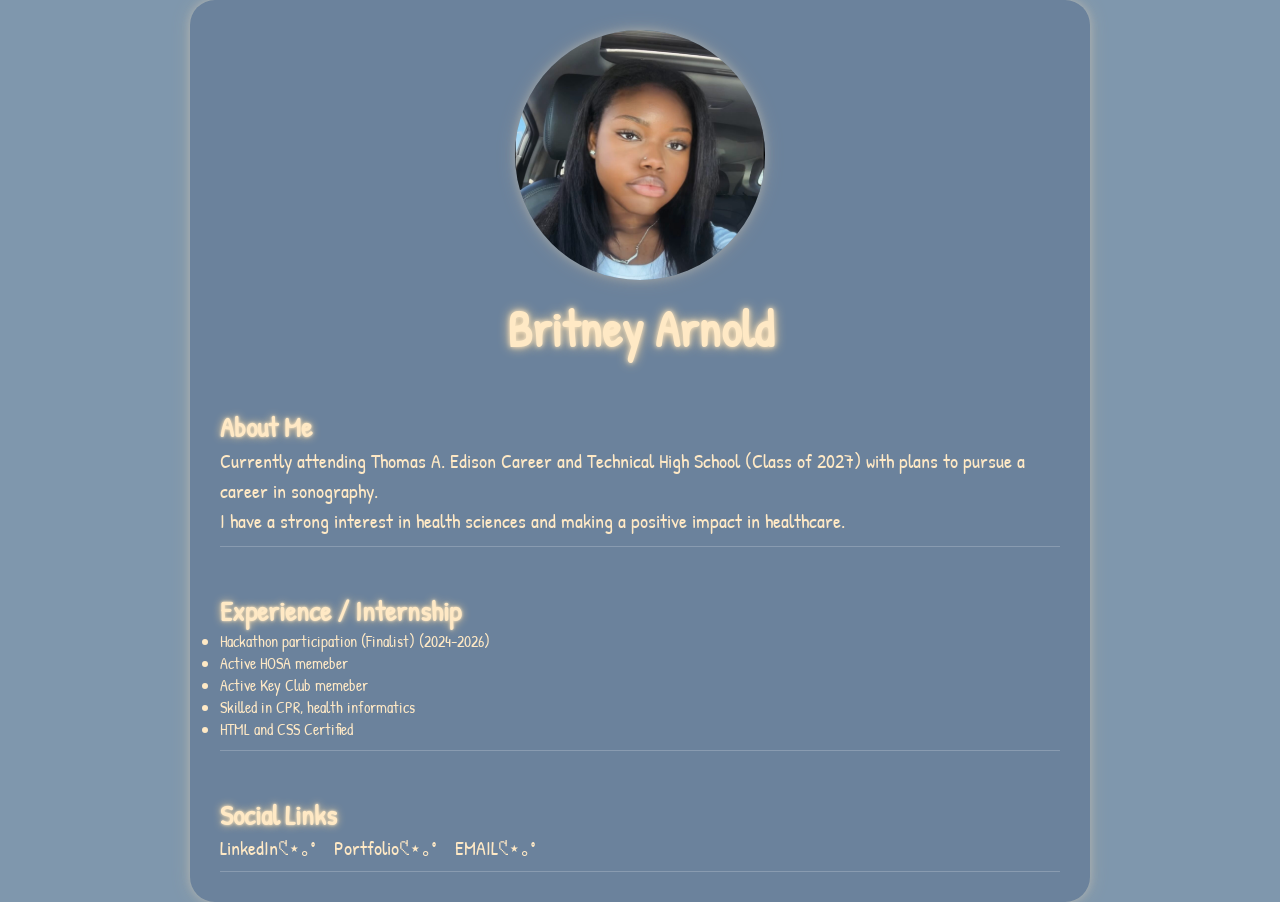
==== britney.html @ 1104f24e "Create britney.html and updated her status and profile" ====
<!DOCTYPE html>
<html lang="en">
<head>
  <meta charset="UTF-8">
  <meta name="viewport" content="width=device-width, initial-scale=1.0">
  <title>Profile Page</title>

  <style>
   @import url('https://fonts.googleapis.com/css2?family=Patrick+Hand&display=swap');

*{
  margin:0;
  padding:0;
  box-sizing:border-box;
}

body{
  margin:0;
  padding:0;
  font-family:'Patrick Hand', cursive;

  background:#7f97ad;

  display:flex;
  justify-content:center;
  align-items:center;
  min-height:100vh;

  color:#ffe9c5;
}

/* ================= PROFILE CARD ================= */

.profile-card{
  width:80%;
  max-width:900px;
  background:#6b829c;
  border-radius:25px;
  padding:30px;

  box-shadow:
    0 0 10px rgba(255, 233, 197, 0.3),
    0 0 20px rgba(255, 216, 154, 0.2);
}

/* ================= CIRCLE IMAGE ================= */

.circle-avatar{
  width:250px;
  height:250px;
  border-radius:50%;
  overflow:hidden;

  margin:0 auto 15px auto;

  box-shadow:
    0 0 10px rgba(255, 233, 197, 0.3),
    0 0 20px rgba(255, 216, 154, 0.2);
}

.circle-avatar img{
  width:100%;
  height:100%;
  object-fit:cover;
  object-position:center;
}

/* ================= TEXT ================= */

h1{
  text-align:center;
  font-size:50px;
  margin-bottom:10px;

  text-shadow:
    0 0 5px #ffe9c5,
    0 0 12px #ffd89a;
}

h2{
  margin-top:20px;
  font-size:28px;

  text-shadow:
    0 0 3px #ffe9c5,
    0 0 8px #ffd89a;
}

p{
  font-size:20px;
  line-height:1.5;
}

/* ================= SECTIONS ================= */

.section{
  margin-top:15px;
  padding:10px 0;
  border-bottom:1px solid rgba(255,255,255,0.2);
}

/* ================= LINKS ================= */

.links a{
  display:inline-block;
  margin-right:15px;
  color:#ffe9c5;
  text-decoration:none;
  font-size:20px;
  transition:0.3s ease;
}

.links a:hover{
  transform:scale(1.1);

  text-shadow:
    0 0 5px #ffe9c5,
    0 0 12px #ffd89a;
}

  </style>

</head>

<body>

  <div class="profile-card">

    <!-- ✅ IMAGE CIRCLE -->
    <div class="circle-avatar">
      <img src="BritneyA.png" alt="Profile Picture">
    </div>

    <h1>Britney Arnold</h1>

    <div class="section">
      <h2>About Me</h2>
      <p>
       Currently attending Thomas A. Edison Career and Technical High School (Class of 2027) with plans to pursue a career in sonography. </br> 
      I have a strong interest in health sciences and making a positive impact in healthcare.
    </div>

    <div class="section">
      <h2>Experience / Internship</h2>
      <ul>
        <li>Hackathon participation (Finalist) (2024-2026) </li>
        <li>Active HOSA memeber</li>
        <li>Active Key Club memeber</li>
        <li>Skilled in CPR, health informatics</li>
        <li>HTML and CSS Certified</li>
      </ul>
    </div>

    <div class="section links">
      <h2>Social Links</h2>

      <a href="https://www.linkedin.com/in/britney-a-8b460536a/">LinkedIn𑣲⋆｡˚</a>
      <a href="https://britneyataehs.github.io/Junior_portfolio_Britney/contact.html">Portfolio𑣲⋆｡˚</a>
      <a href="mailto:britneya44@nycstudents.net" target="_blank" rel="noopener">EMAIL𑣲⋆｡˚</a>
    </div>

  </div>

</body>
</html>
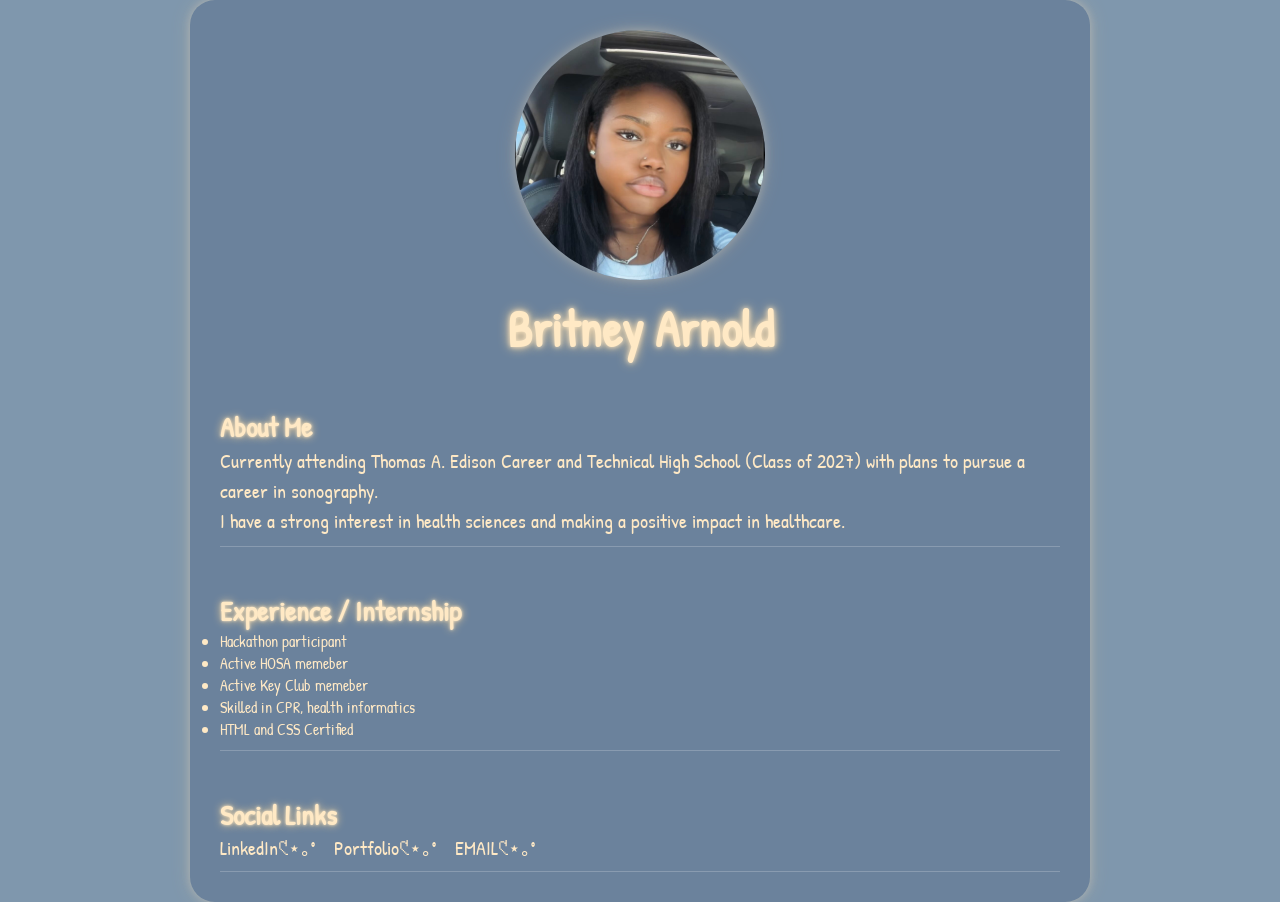
==== commit 4c646f67: "Update britney.html" ====
--- a/britney.html
+++ b/britney.html
@@ -143,7 +143,7 @@
     <div class="section">
       <h2>Experience / Internship</h2>
       <ul>
-        <li>Hackathon participation (Finalist) (2024-2026) </li>
+        <li>Hackathon participant</li>
         <li>Active HOSA memeber</li>
         <li>Active Key Club memeber</li>
         <li>Skilled in CPR, health informatics</li>
